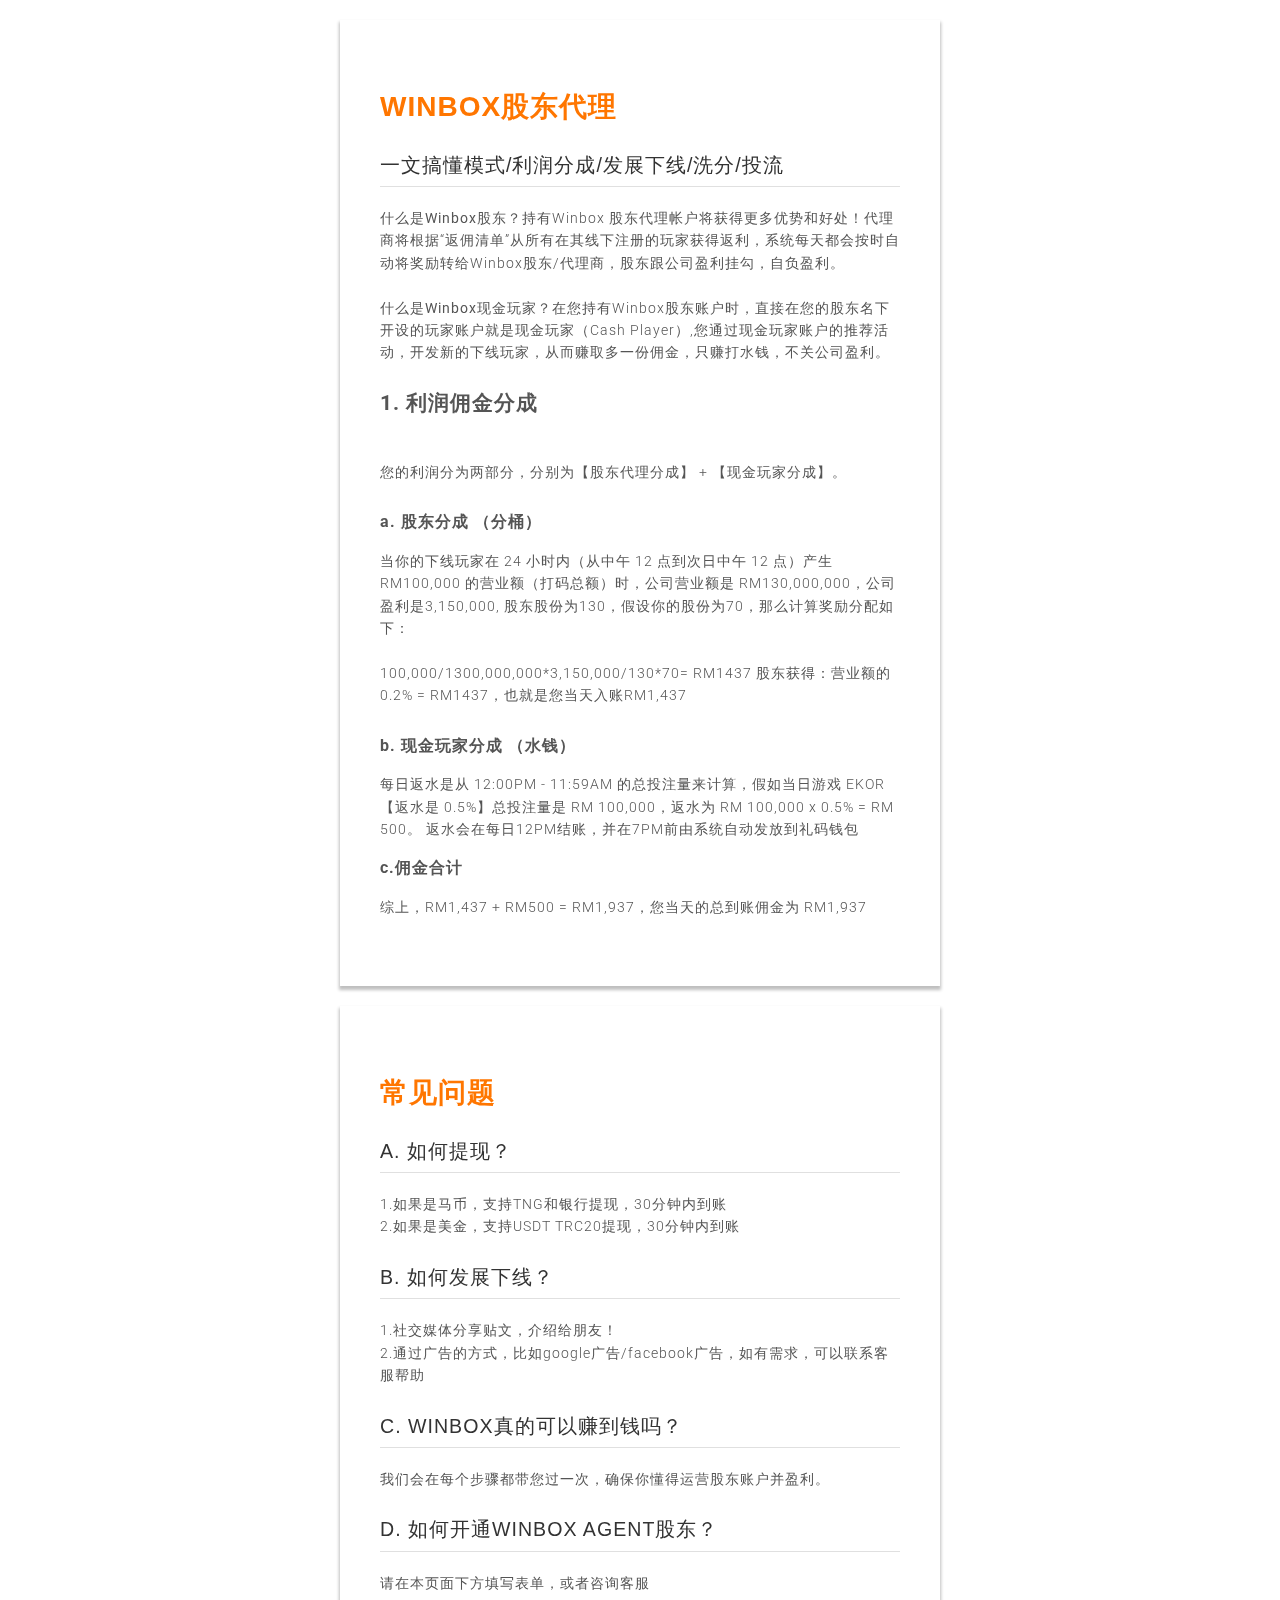
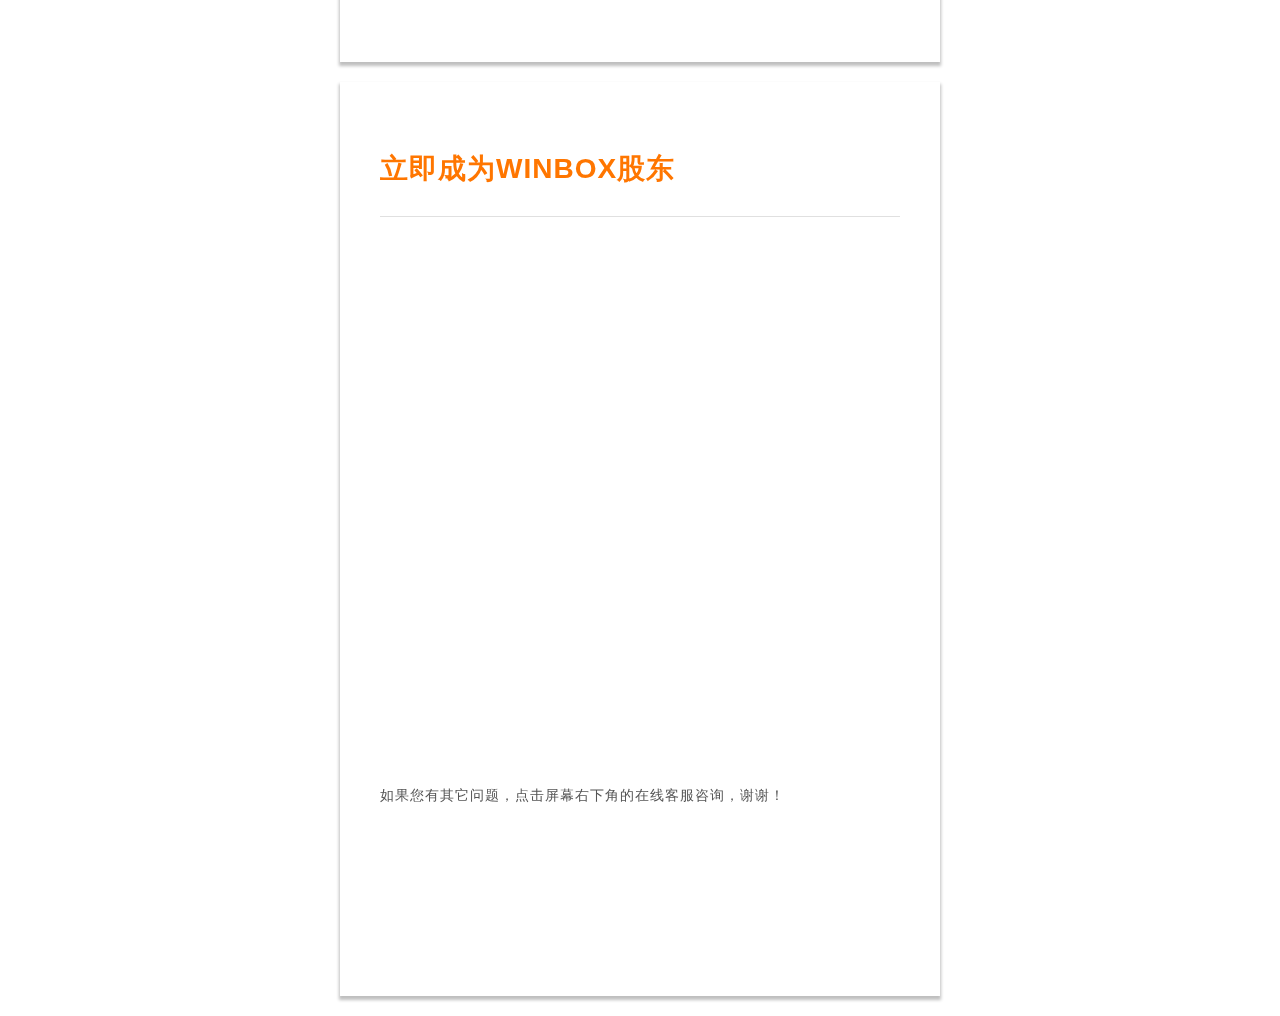
==== index.html @ f5911dde "Updated index.html with new changes" ====
<!DOCTYPE html>
<html>

<head>
    <meta charset="UTF-8" />
    <title>Winbox股东申请-2024</title>
    <link rel="stylesheet" type="text/css" href="/css/style.css">
    <link rel="stylesheet" type="text/css" href="https://fonts.googleapis.com/css2?family=DM+Serif+Display&amp;family=Poppins:wght@400;500;600;700&amp;display=swap">
    <script src="/js/main.js"></script>
    <script src="//cdnjs.cloudflare.com/ajax/libs/jquery/2.1.3/jquery.min.js"></script>
    <script src="https://unpkg.co/gsap@3/dist/gsap.min.js"></script>
    <!-- Chatra {literal} -->
<script>
    (function(d, w, c) {
        w.ChatraID = 'JzSBf6CKAsjkeyAHv';
        var s = d.createElement('script');
        w[c] = w[c] || function() {
            (w[c].q = w[c].q || []).push(arguments);
        };
        s.async = true;
        s.src = 'https://call.chatra.io/chatra.js';
        if (d.head) d.head.appendChild(s);
    })(document, window, 'Chatra');
</script>
<!-- /Chatra {/literal} -->
</head>

<body>
    <div class="background">
    </div>
    
    <article class="wrapper">
      <header>
        <h1 class="pageTitle">Winbox股东代理</h1>
        <h2 class="pageSubTitle">一文搞懂模式/利润分成/发展下线/洗分/投流</h2>
      </header>
      <section>
        <p><b>什么是Winbox股东？</b>持有Winbox 股东代理帐户将获得更多优势和好处！代理商将根据“返佣清单”从所有在其线下注册的玩家获得返利，系统每天都会按时自动将奖励转给Winbox股东/代理商，股东跟公司盈利挂勾，自负盈利。
            <br><br><b>什么是Winbox现金玩家？</b>在您持有Winbox股东账户时，直接在您的股东名下开设的玩家账户就是现金玩家（Cash Player）,您通过现金玩家账户的推荐活动，开发新的下线玩家，从而赚取多一份佣金，只赚打水钱，不关公司盈利。
    
       </p>
        <p>
            <h2>1. 利润佣金分成</h2><br>
            <p>您的利润分为两部分，分别为【股东代理分成】 + 【现金玩家分成】。</p>
            <h3>a. 股东分成 （分桶）</h3>
当你的下线玩家在 24 小时内（从中午 12 点到次日中午 12 点）产生 RM100,000 的营业额（打码总额）时，公司营业额是 RM130,000,000，公司盈利是3,150,000, 股东股份为130，假设你的股份为70，那么计算奖励分配如下：<br>
<br> 100,000/1300,000,000*3,150,000/130*70= RM1437
股东获得：营业额的 0.2% = RM1437，也就是您当天入账RM1,437

        </p>
        <h3>b. 现金玩家分成 （水钱）</h3>
        每日返水是从 12:00PM - 11:59AM 的总投注量来计算，假如当日游戏 EKOR 【返水是 0.5%】总投注量是 RM 100,000，返水为 RM 100,000 x 0.5% = RM 500。
返水会在每日12PM结账，并在7PM前由系统自动发放到礼码钱包
        <br>
        <h3>c.佣金合计</h3>综上，RM1,437 + RM500 = RM1,937，您当天的总到账佣金为 RM1,937
        
                </p>
      </section>
    </article>
    
    <article class="wrapper">
      <header>
        <h1 class="pageTitle">常见问题</h1>
        <h2 class="pageSubTitle">a. 如何提现？</h2>
      </header>
      <section>
        <p>1.如果是马币，支持TNG和银行提现，30分钟内到账<br>
        2.如果是美金，支持USDT TRC20提现，30分钟内到账</p>    
      </section>
      <header>
        <h2 class="pageSubTitle">b. 如何发展下线？</h2>
      </header>
      <section>
        <p>1.社交媒体分享贴文，介绍给朋友！<br>
        2.通过广告的方式，比如google广告/facebook广告，如有需求，可以联系客服帮助</p>    
      </section>
      <header>
        <h2 class="pageSubTitle">c. Winbox真的可以赚到钱吗？</h2>
      </header>
      <section>
        <p>我们会在每个步骤都带您过一次，确保你懂得运营股东账户并盈利。</p>    
      </section>
      <header>
        <h2 class="pageSubTitle">d. 如何开通winbox agent股东？</h2>
      </header>
      <section>
        <p>请在本页面下方填写表单，或者咨询客服</p>    
      </section>
    </article>
    
    <article class="wrapper">
      <header>
        <h1 class="pageTitle">立即成为Winbox股东</h1>
      </header>
      <section>
        <iframe src="https://www.cognitoforms.com/f/-huBRQGx9E-9-BEMnF3NDg/1" style="border:0;width:100%;" height="591"></iframe>
<script src="https://www.cognitoforms.com/f/iframe.js"></script>
      </section>
      <div class="cover-up">如果您有其它问题，点击屏幕右下角的在线客服咨询，谢谢！</div>
    </article>
</body>

</html>
---- css/style.css ----
@import url(https://fonts.googleapis.com/css?family=Roboto:400,100,300,500,700,900);
@import url(https://fonts.googleapis.com/css?family=Titillium+Web:400,600,700,300,200);

body {
  font-family: 'Roboto', sans-serif;
  font-size: 14px;
  letter-spacing: 1px;
  line-height: 1.6em;
  font-weight: 300;
  color: #555;
}

h2{
    margin-bottom: 10px !important;
}
p {
  margin-bottom: 2em;
}

header {
  border-bottom: solid 1px #e0e0e0;
  margin: 0 0 20px 0;
}

.pageTitle,
.pageSubTitle {
  font-family: 'Titillium', sans-serif;
  text-transform: uppercase;
  color: #333;
}

.pageTitle {
  color: #FF7600;
}


.pageTitle {
  font-size: 2em;
  font-weight: 700;
  line-height: 2em;
}

.pageSubTitle {
  margin-bottom: 1em;
  font-size: 1.4em;
  font-weight: 300;
}

.background {
  background: 
    url("http://img.talkandroid.com/uploads/2013/03/htc-sense-5-wallpaper-3.jpg")
    repeat;
  background-size: 100% auto;
  position: fixed;
  width: 100%;
  height: 300%;
  top: 0;
  left: 0;
  z-index: -1
}

.wrapper {
  width: 520px;
  padding: 40px;
  margin: 20px auto;
  background: #fff;
  box-shadow:  0px 3px 3px 1px rgba(0, 0, 0, 0.25);
}

.wrapper img {
    width: 100%;
    height: auto; /* 保持图片的纵横比 */
  }


.slogan {
  position: fixed;
  display: block;
  top: 700px;
  width: 100%;
  padding: 20px 0;
  text-align: center;
  background: #222;
}

.sloganTitle {
  font-size: 70px;
  font-weight: 700;
  line-height: 80px;
  color: #fff;
  
  text-shadow: 0px 2px 1px rgba(0, 0, 0, 0.25);
}

.cover-up{
  position: relative;
  top: -100px;
  width: 100%;
  background: #fff;
  padding:50px 0;
}
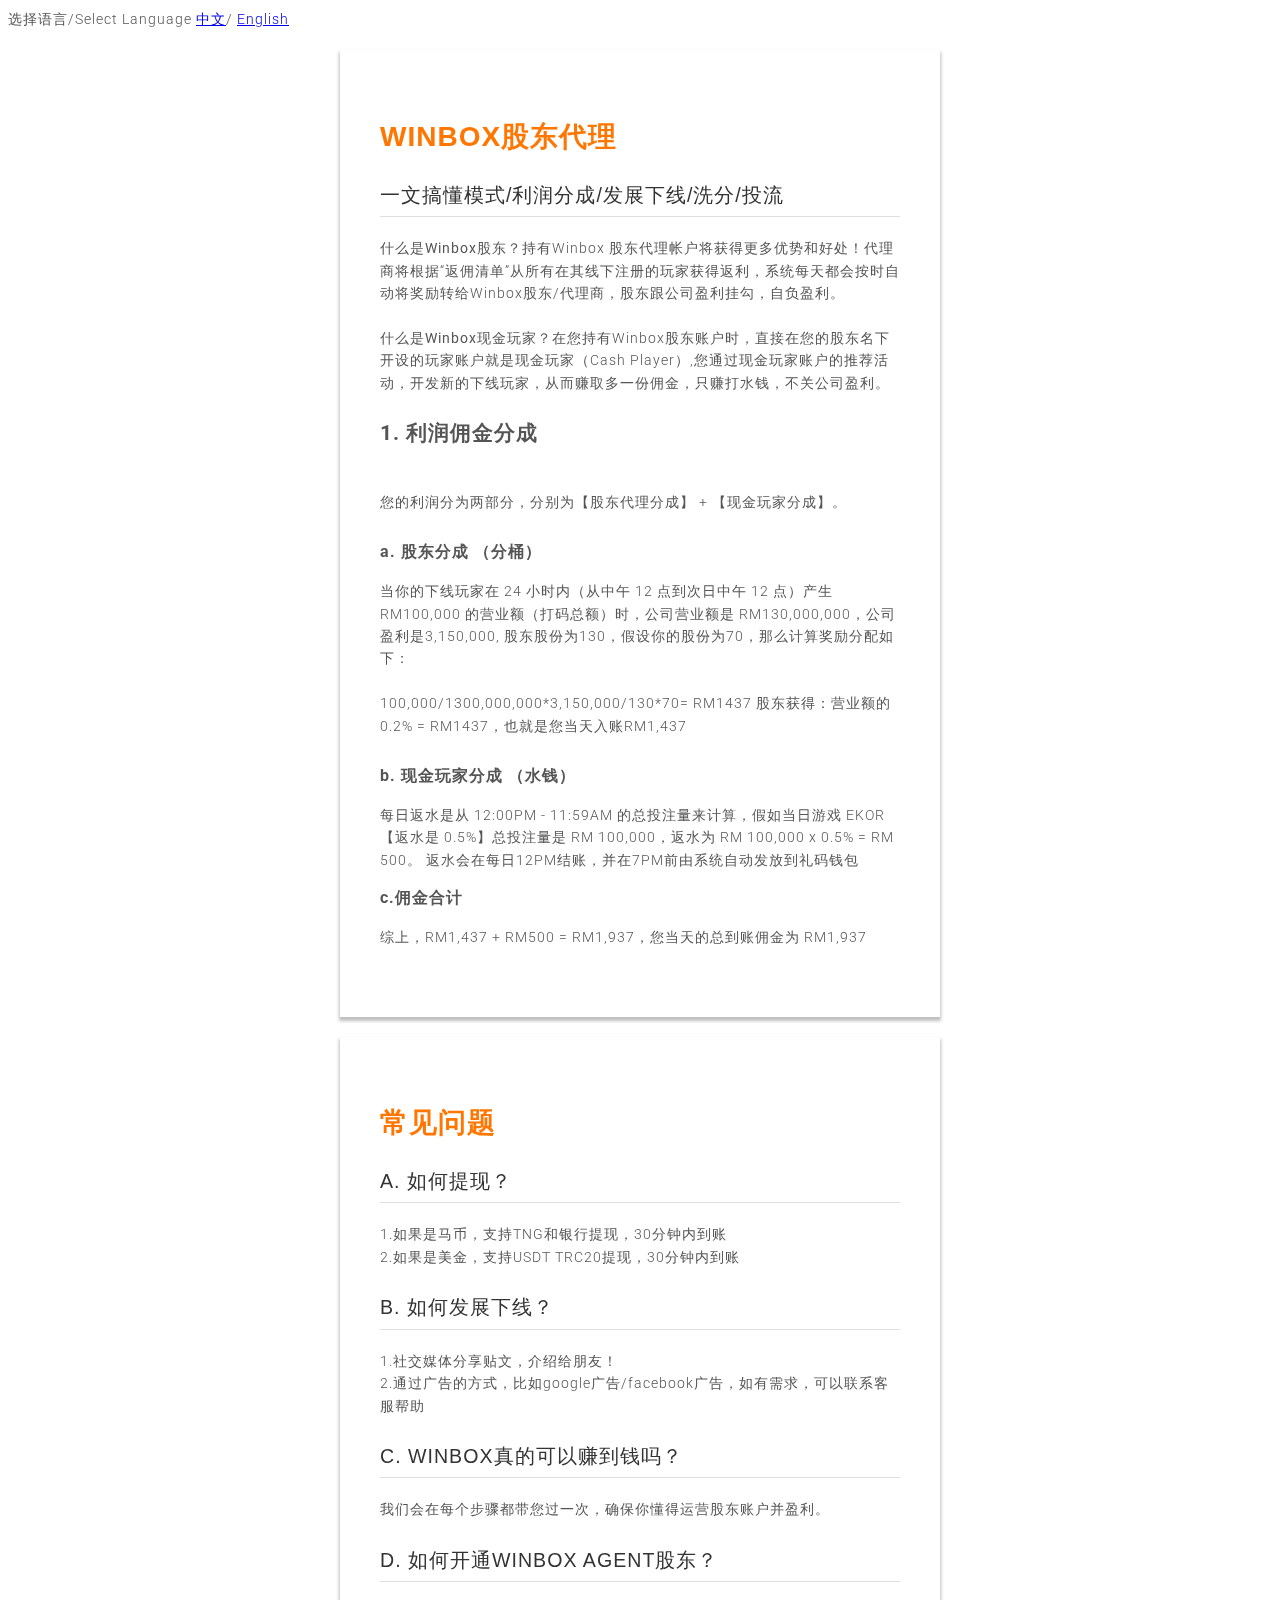
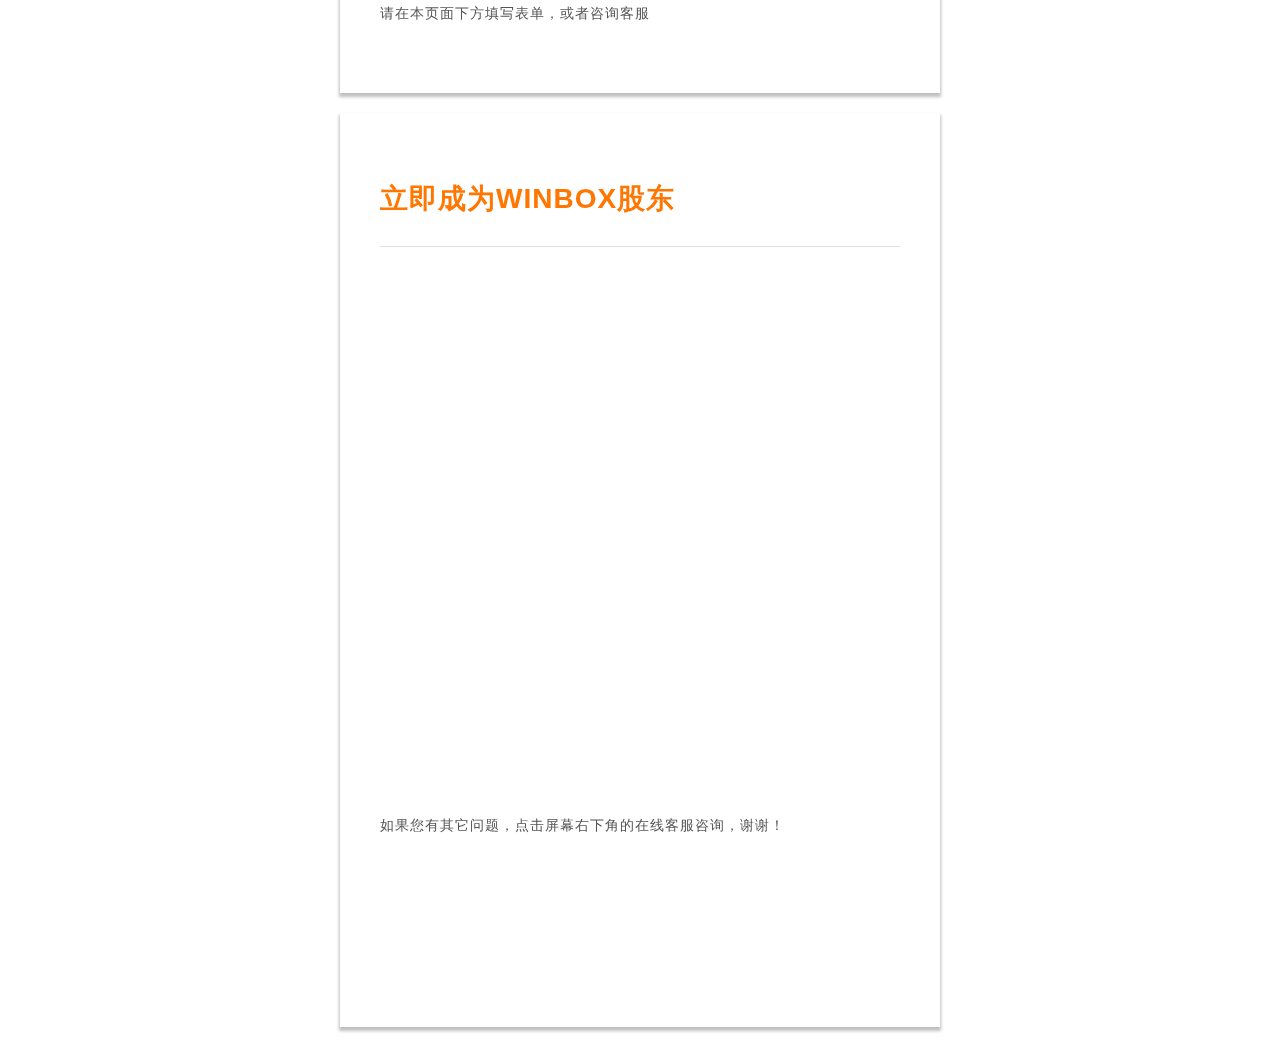
==== commit 8e209405: "en" ====
--- a/index.html
+++ b/index.html
@@ -3,7 +3,7 @@
 
 <head>
     <meta charset="UTF-8" />
-    <title>Winbox股东申请-2024</title>
+    <title>Winbox股东在线申请</title>
     <link rel="stylesheet" type="text/css" href="/css/style.css">
     <link rel="stylesheet" type="text/css" href="https://fonts.googleapis.com/css2?family=DM+Serif+Display&amp;family=Poppins:wght@400;500;600;700&amp;display=swap">
     <script src="/js/main.js"></script>
@@ -26,6 +26,9 @@
 </head>
 
 <body>
+  <nav>
+    选择语言/Select Language <a href="/">中文</a>/ <a href="/en">English</a>
+   </nav>
     <div class="background">
     </div>
     
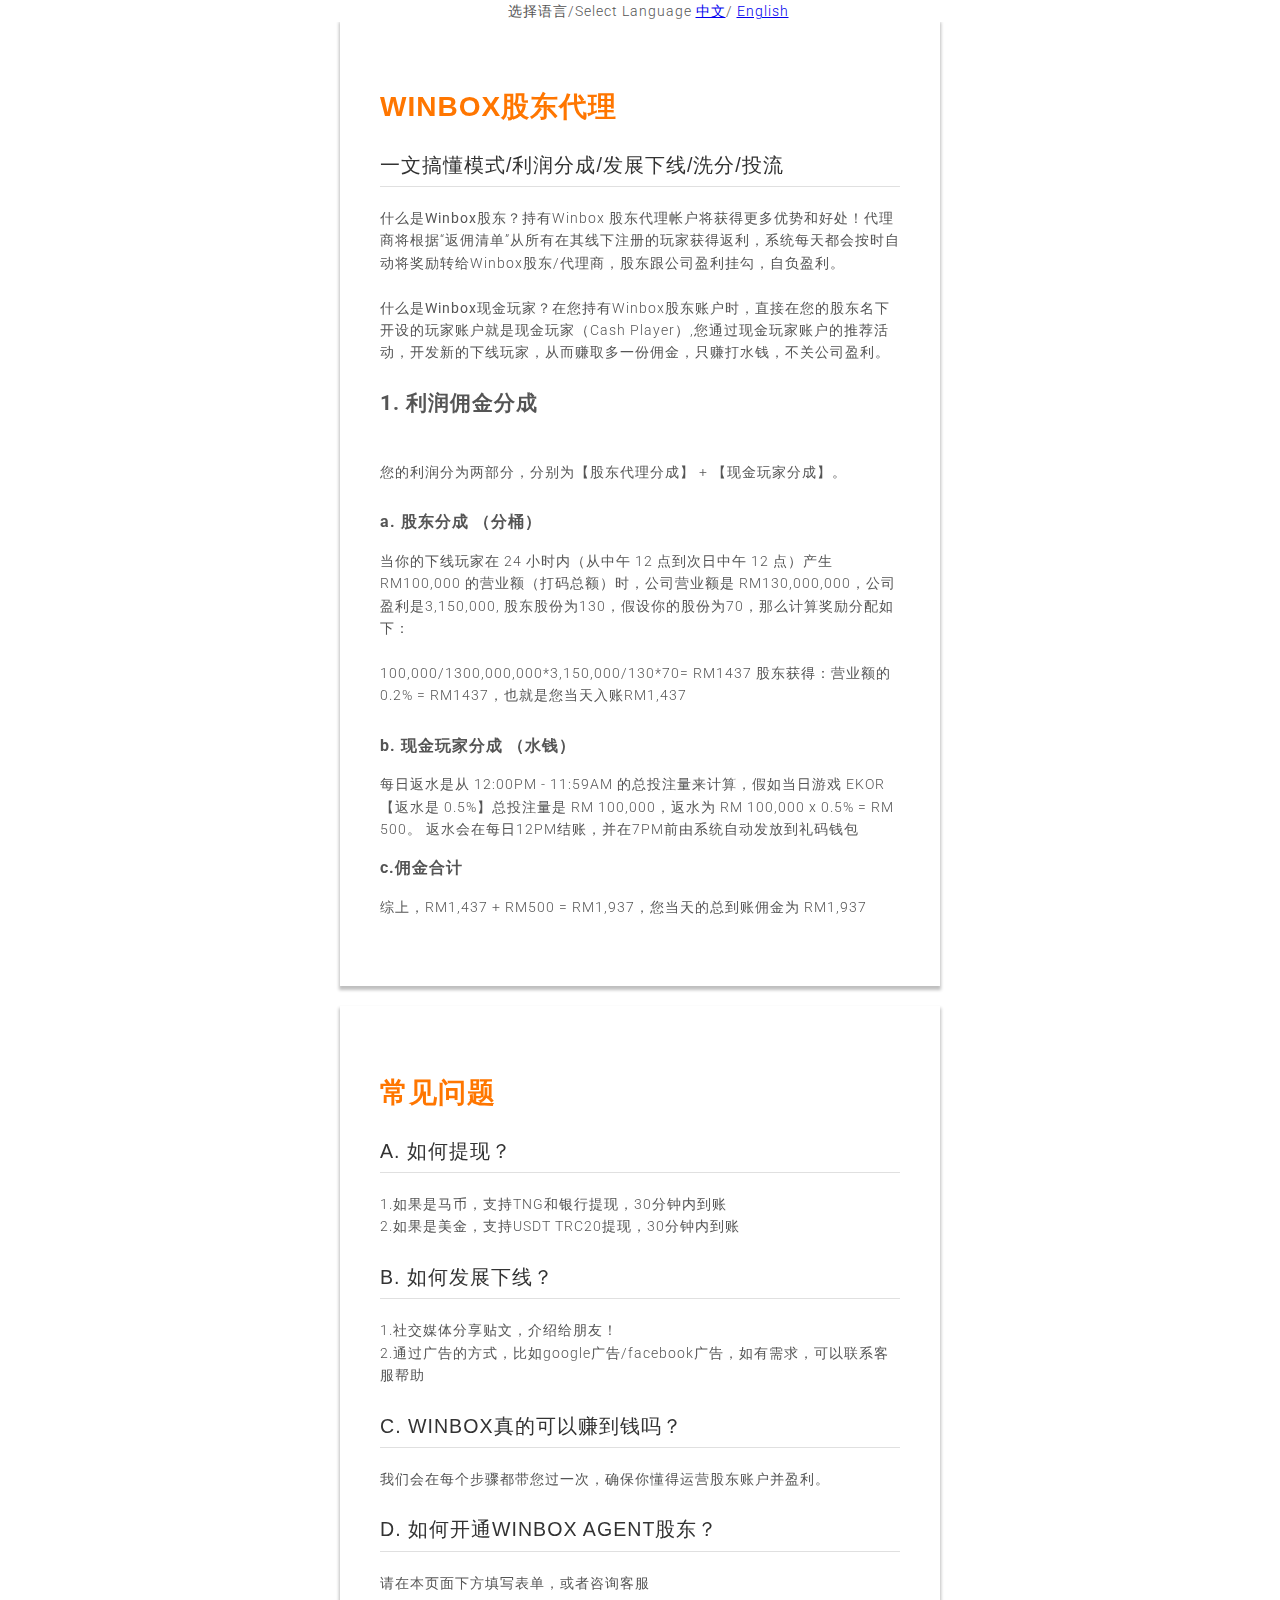
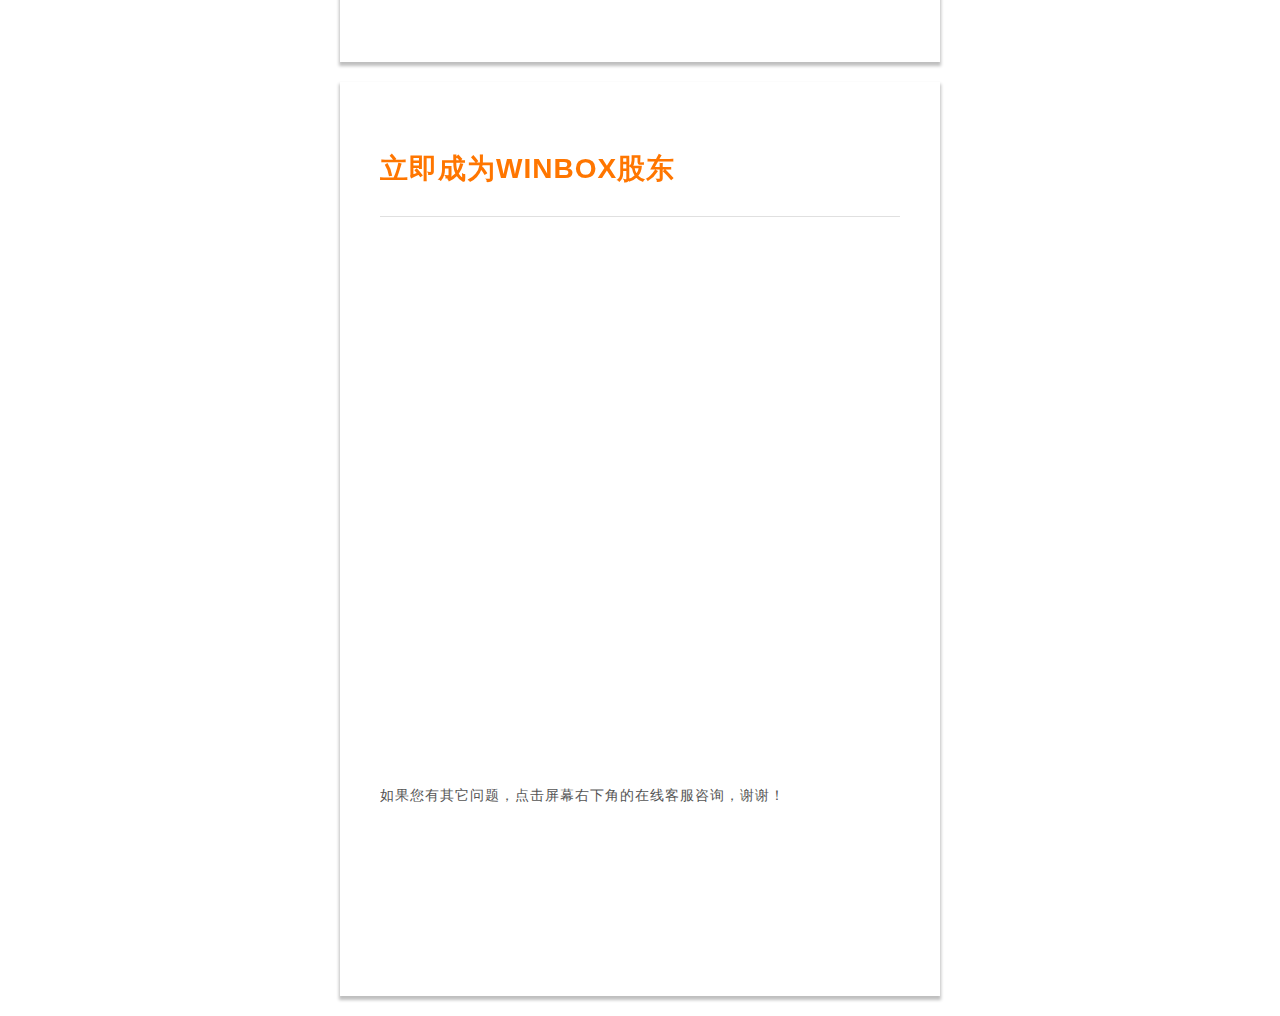
==== commit 7ba79bcf: "aaa" ====
--- a/index.html
+++ b/index.html
@@ -7,8 +7,7 @@
     <link rel="stylesheet" type="text/css" href="/css/style.css">
     <link rel="stylesheet" type="text/css" href="https://fonts.googleapis.com/css2?family=DM+Serif+Display&amp;family=Poppins:wght@400;500;600;700&amp;display=swap">
     <script src="/js/main.js"></script>
-    <script src="//cdnjs.cloudflare.com/ajax/libs/jquery/2.1.3/jquery.min.js"></script>
-    <script src="https://unpkg.co/gsap@3/dist/gsap.min.js"></script>
+
     <!-- Chatra {literal} -->
 <script>
     (function(d, w, c) {
--- a/css/style.css
+++ b/css/style.css
@@ -98,4 +98,65 @@
   width: 100%;
   background: #fff;
   padding:50px 0;
-}+}
+
+nav { 
+  background: #fff;
+  width: 100%;
+  text-align: center;
+  position: fixed;
+  top: 0;
+}
+
+nav a.current {
+  color: #0540ff !important; /* 文本颜色变为白色 */
+  font-weight: 800 !important; /* 加粗文本 */
+}
+
+
+/* 手机端样式 */
+@media screen and (max-width: 500px) {
+  .wrapper {
+      max-width: 480px !important;
+      padding: 10px 5px;
+      margin:0;
+  }
+
+  nav {
+      text-align: center;
+     
+  }
+
+  nav a {
+      
+      background: #fff;
+      width: 100%;
+      text-align: center;
+      font-size: 16px;
+      padding: 10px 0;
+      border-bottom: 1px solid #ddd;
+  }
+
+  .pageTitle {
+      font-size: 1.5em;
+      
+  }
+
+  .pageSubTitle {
+      font-size: 1.2em;
+     
+  }
+
+  p, h2, h3 {
+      font-size: 1em;
+  }
+
+  iframe {
+      width: 100%;
+  }
+
+  .cover-up {
+      text-align: center;
+      padding: 10px;
+  }
+}
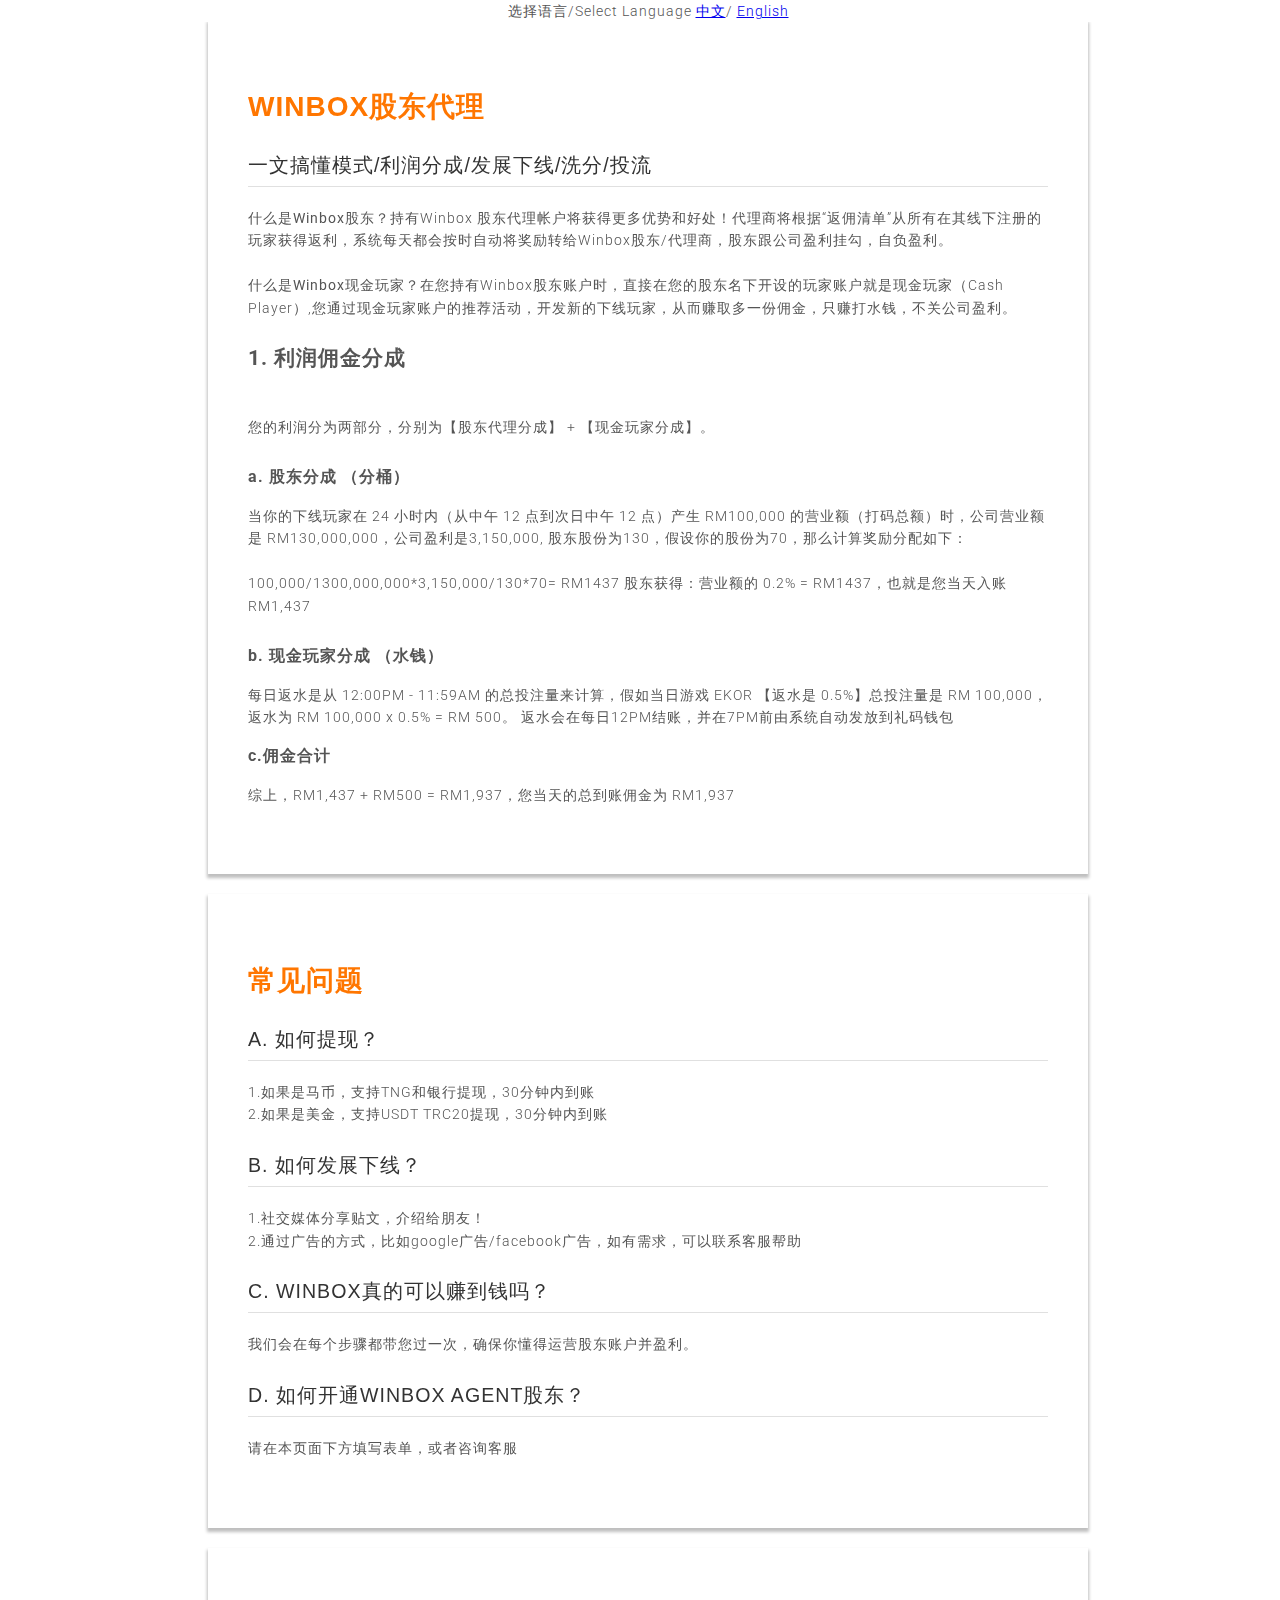
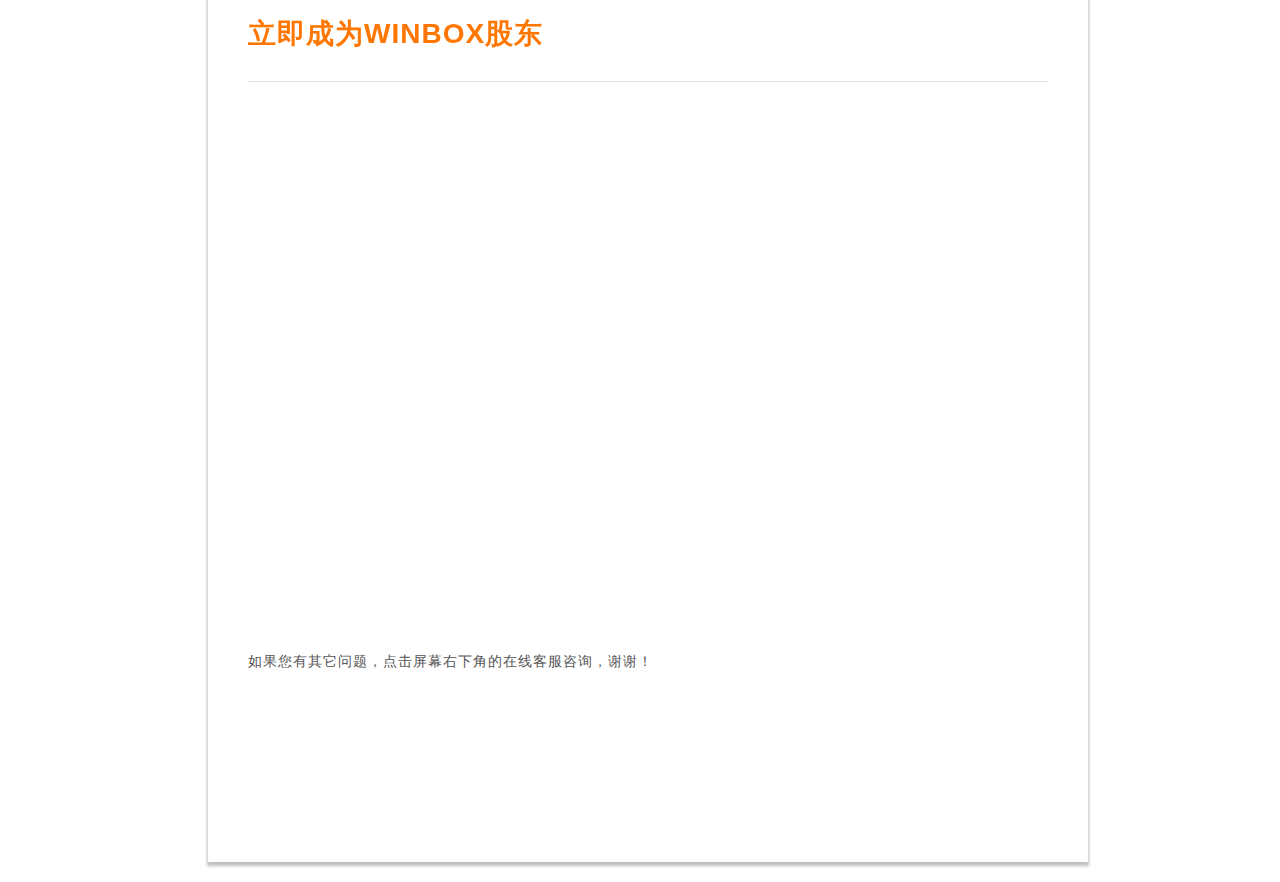
==== commit 1f052750: "000" ====
--- a/index.html
+++ b/index.html
@@ -5,8 +5,6 @@
     <meta charset="UTF-8" />
     <title>Winbox股东在线申请</title>
     <link rel="stylesheet" type="text/css" href="/css/style.css">
-    <link rel="stylesheet" type="text/css" href="https://fonts.googleapis.com/css2?family=DM+Serif+Display&amp;family=Poppins:wght@400;500;600;700&amp;display=swap">
-    <script src="/js/main.js"></script>
 
     <!-- Chatra {literal} -->
 <script>
--- a/css/style.css
+++ b/css/style.css
@@ -8,6 +8,7 @@
   line-height: 1.6em;
   font-weight: 300;
   color: #555;
+  width: 100%;
 }
 
 h2{
@@ -60,7 +61,7 @@
 }
 
 .wrapper {
-  width: 520px;
+  width: 800px;
   padding: 40px;
   margin: 20px auto;
   background: #fff;
@@ -117,9 +118,9 @@
 /* 手机端样式 */
 @media screen and (max-width: 500px) {
   .wrapper {
-      max-width: 480px !important;
+      width: 480px !important;
       padding: 10px 5px;
-      margin:0;
+      margin:10px 5px;
   }
 
   nav {
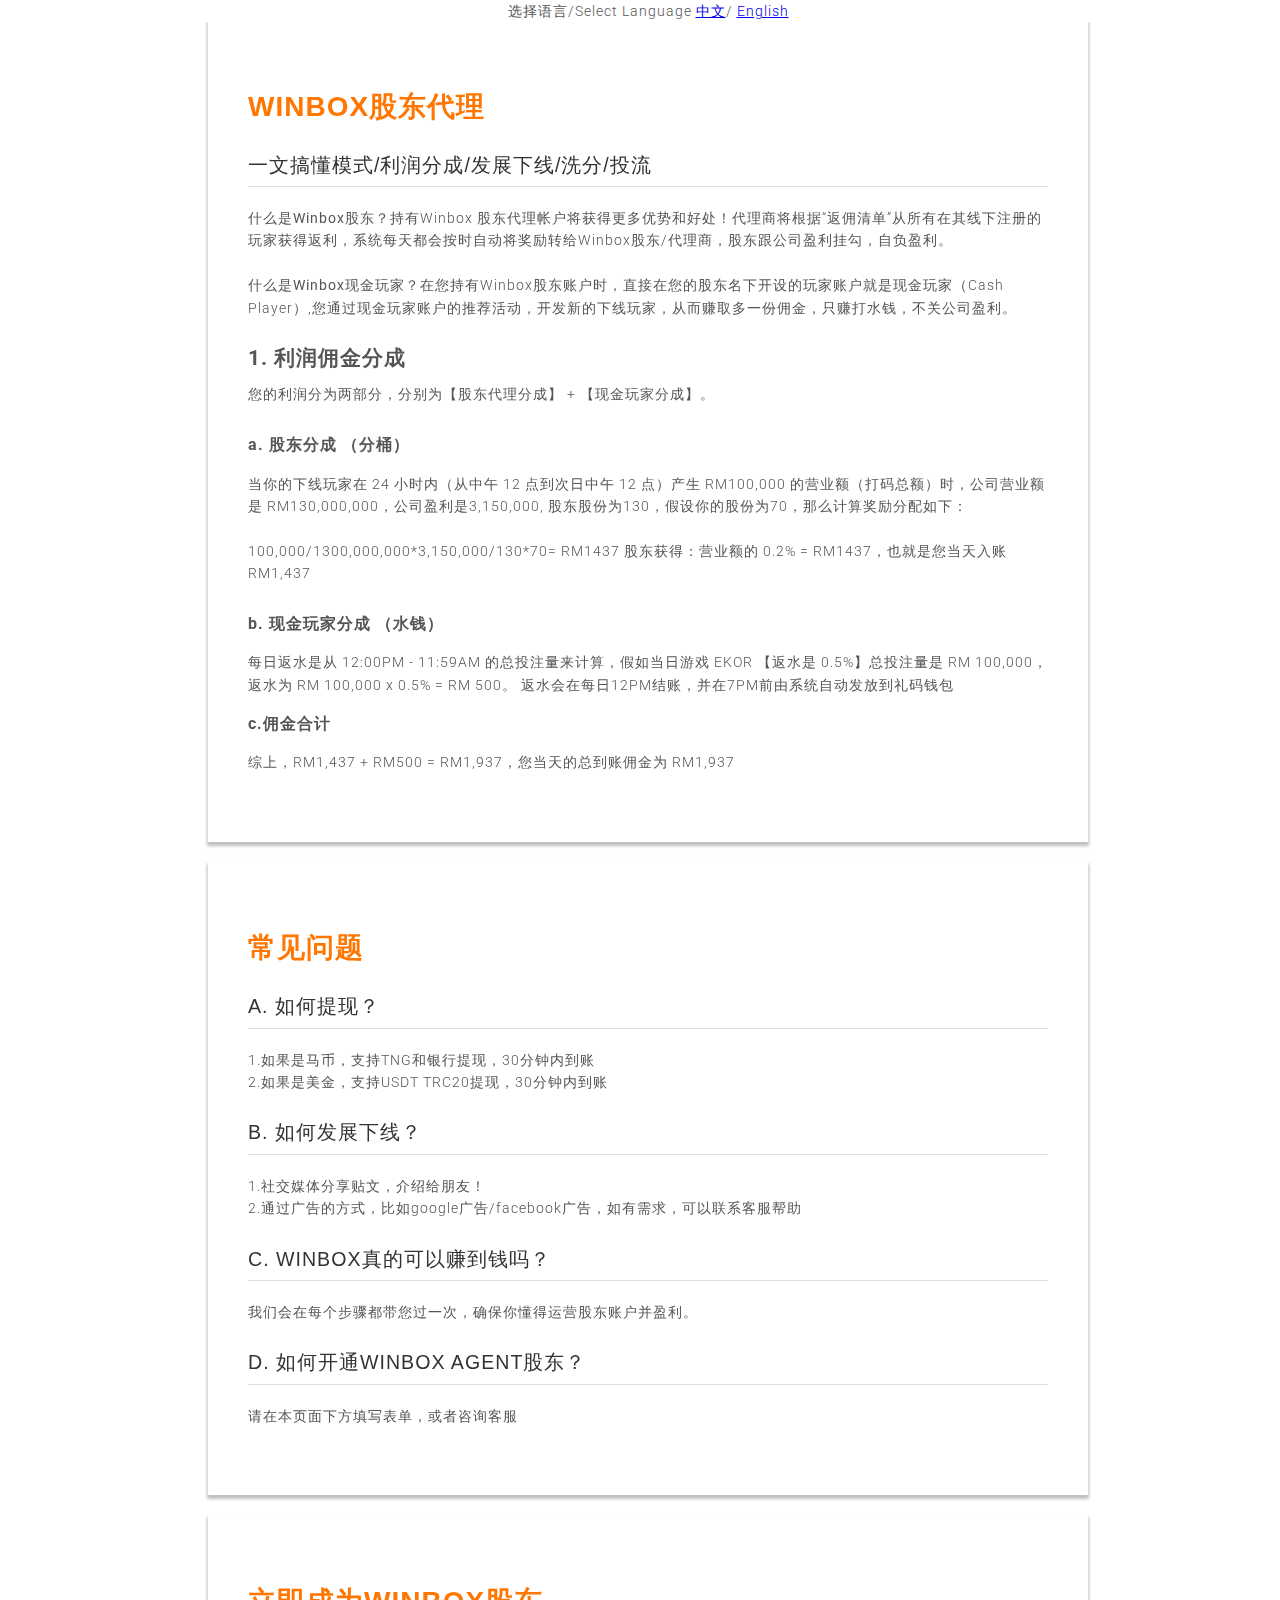
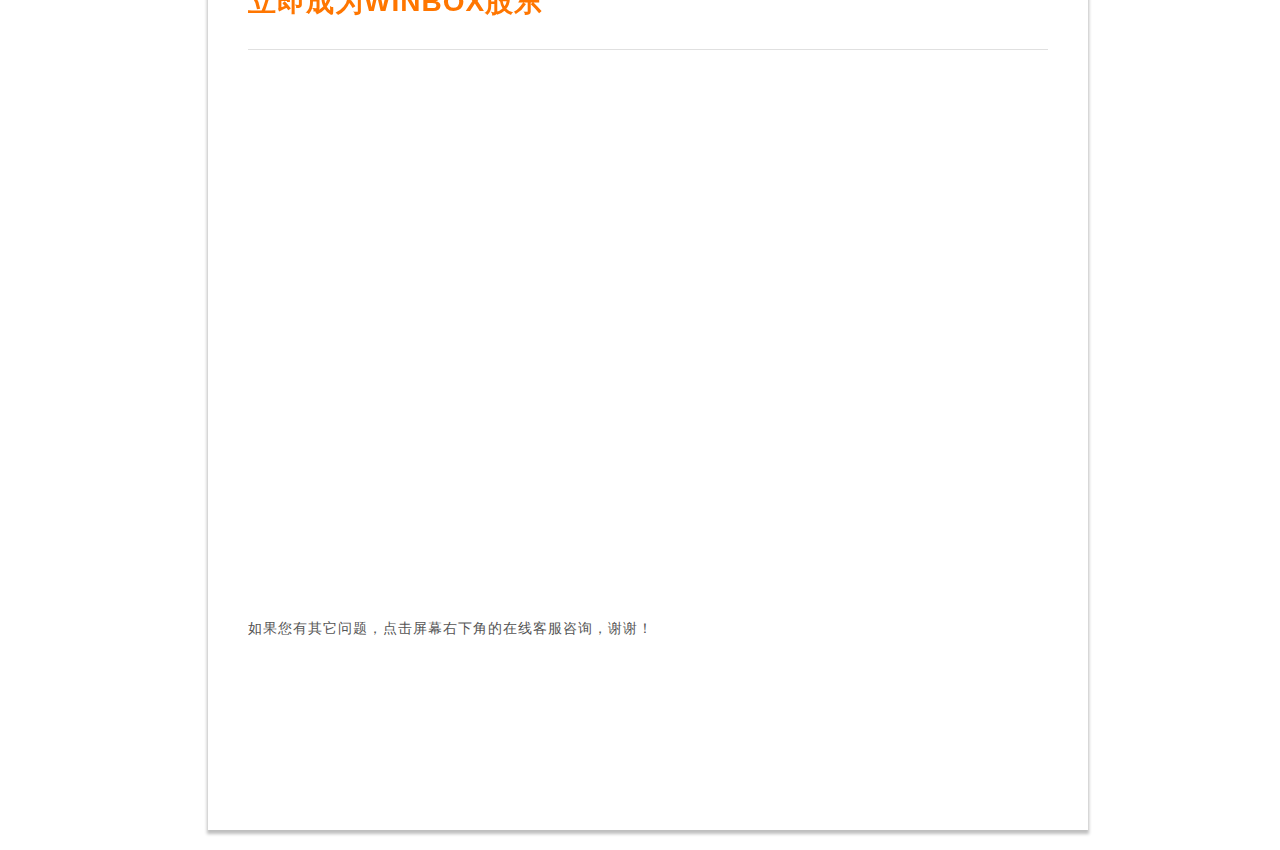
==== commit e8877b17: "ddd" ====
--- a/index.html
+++ b/index.html
@@ -2,7 +2,8 @@
 <html>
 
 <head>
-    <meta charset="UTF-8" />
+  <meta charset="UTF-8" />
+  <meta name="viewport" content="width=device-width, initial-scale=1.0">
     <title>Winbox股东在线申请</title>
     <link rel="stylesheet" type="text/css" href="/css/style.css">
 
@@ -40,7 +41,7 @@
     
        </p>
         <p>
-            <h2>1. 利润佣金分成</h2><br>
+            <h2>1. 利润佣金分成</h2>
             <p>您的利润分为两部分，分别为【股东代理分成】 + 【现金玩家分成】。</p>
             <h3>a. 股东分成 （分桶）</h3>
 当你的下线玩家在 24 小时内（从中午 12 点到次日中午 12 点）产生 RM100,000 的营业额（打码总额）时，公司营业额是 RM130,000,000，公司盈利是3,150,000, 股东股份为130，假设你的股份为70，那么计算奖励分配如下：<br>
--- a/css/style.css
+++ b/css/style.css
@@ -125,17 +125,9 @@
 
   nav {
       text-align: center;
-     
-  }
-
-  nav a {
-      
-      background: #fff;
-      width: 100%;
-      text-align: center;
       font-size: 16px;
       padding: 10px 0;
-      border-bottom: 1px solid #ddd;
+     
   }
 
   .pageTitle {
@@ -148,9 +140,6 @@
      
   }
 
-  p, h2, h3 {
-      font-size: 1em;
-  }
 
   iframe {
       width: 100%;
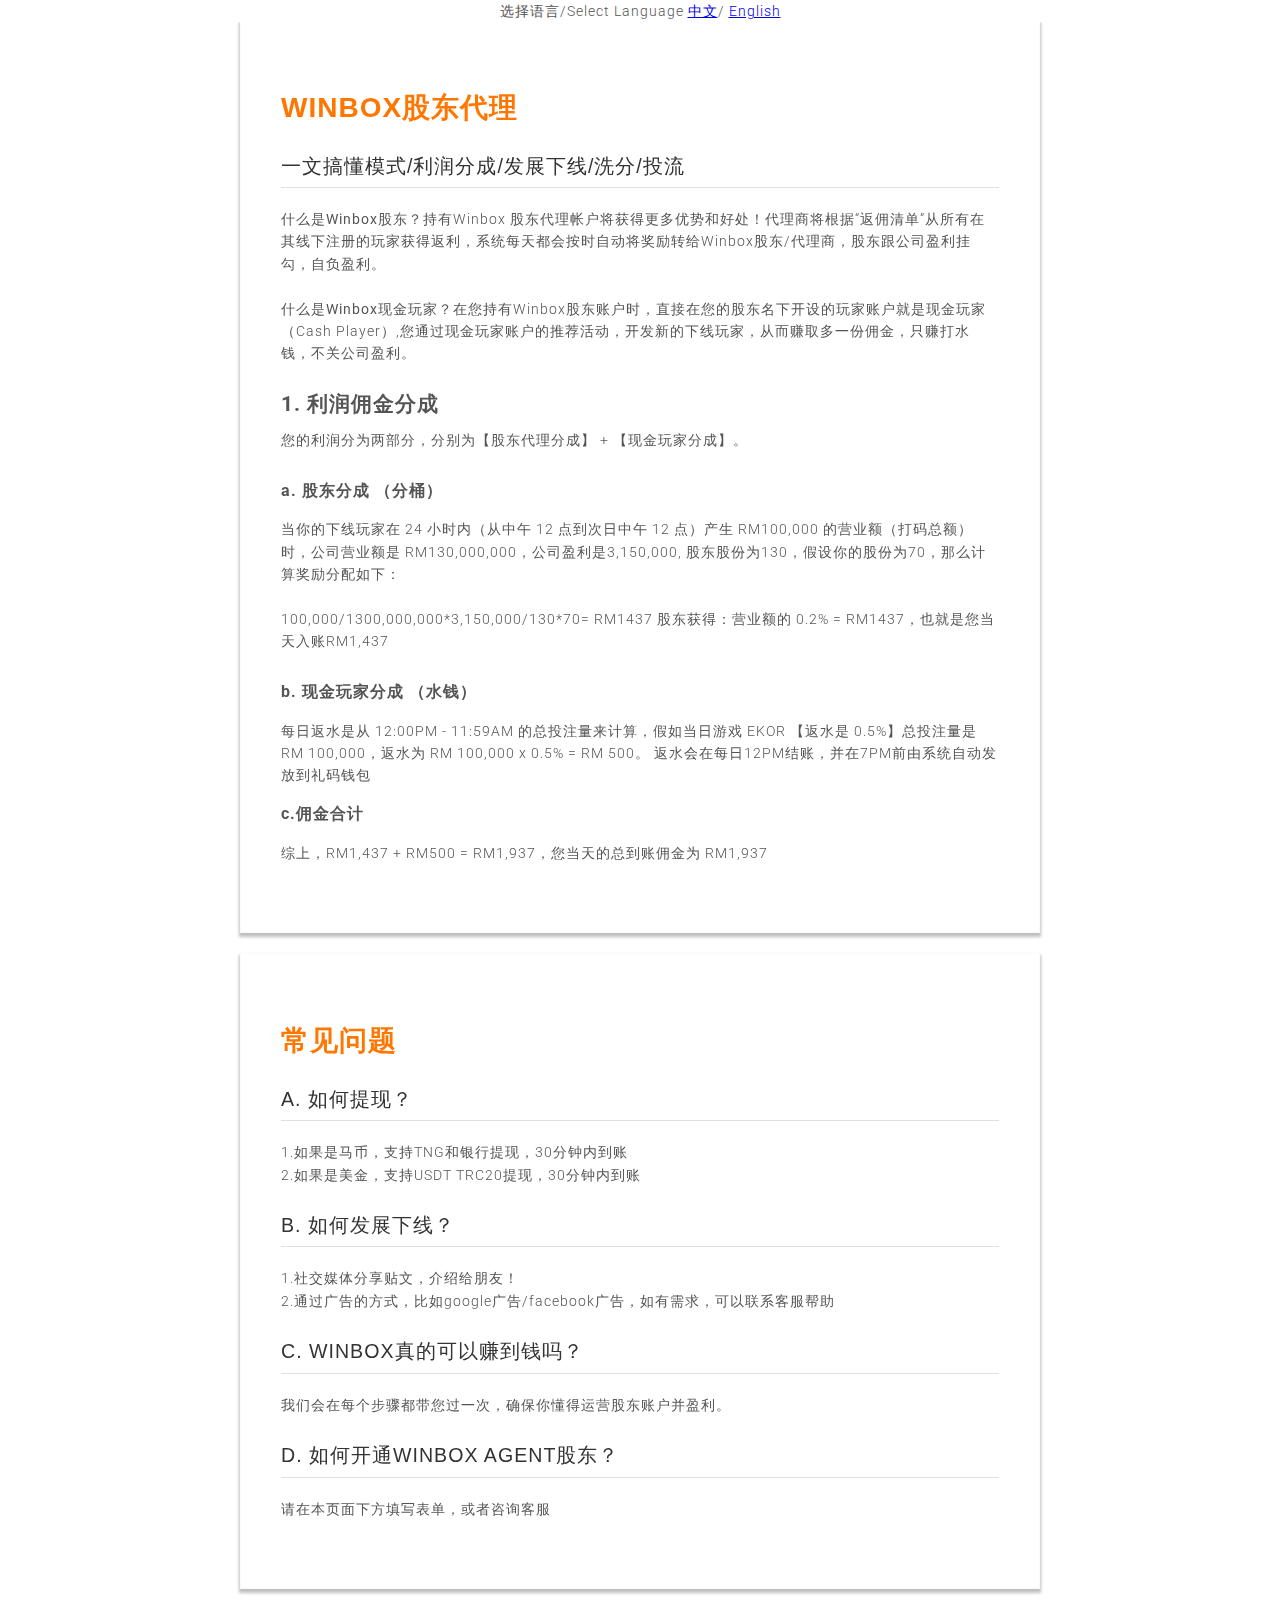
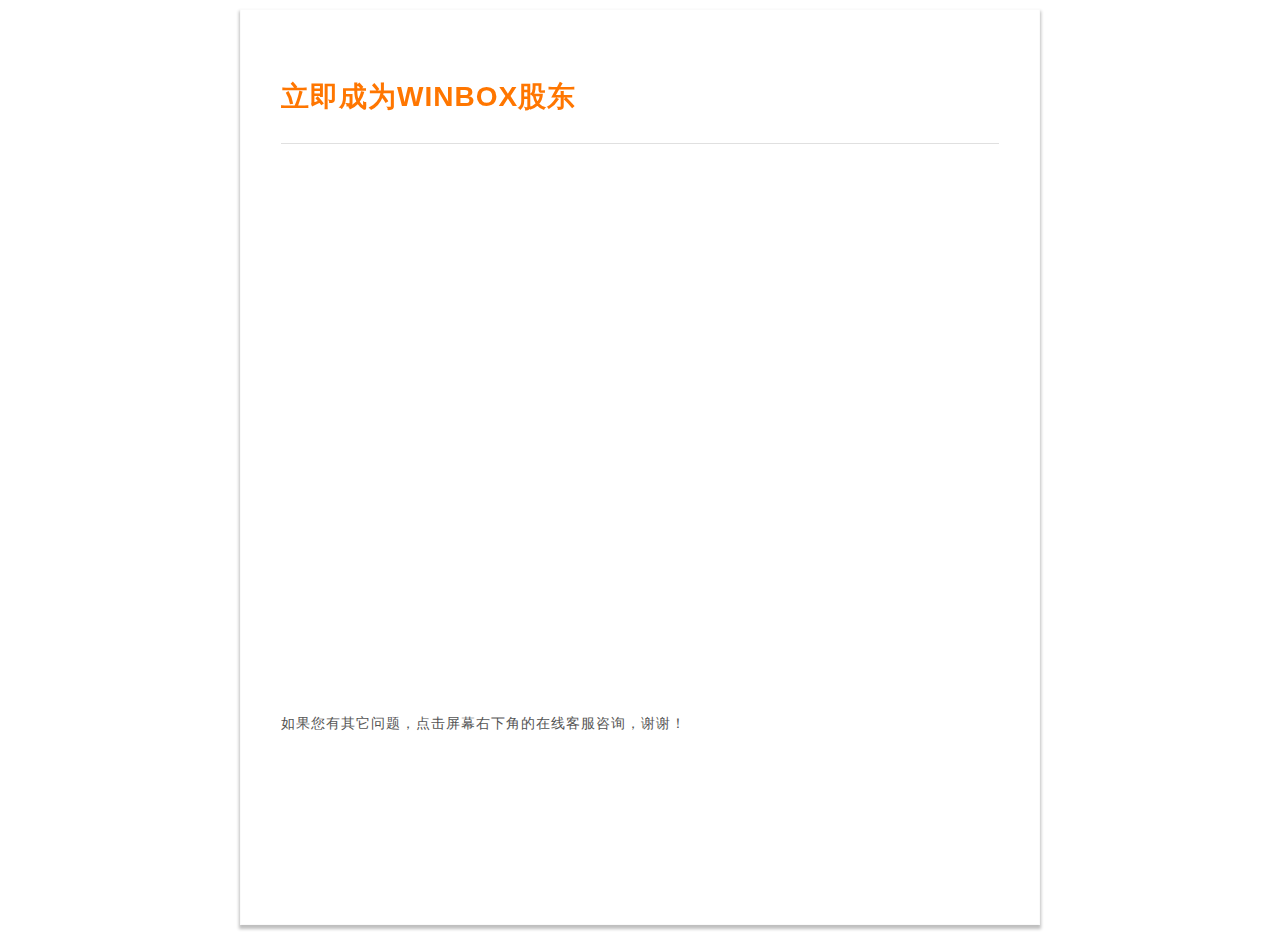
==== commit 0c6dffed: "333" ====
--- a/index.html
+++ b/index.html
@@ -100,5 +100,4 @@
       <div class="cover-up">如果您有其它问题，点击屏幕右下角的在线客服咨询，谢谢！</div>
     </article>
 </body>
-
 </html>--- a/css/style.css
+++ b/css/style.css
@@ -9,11 +9,15 @@
   font-weight: 300;
   color: #555;
   width: 100%;
+  margin: 0;
+  padding: 0;
+  overflow-x: hidden; /* 防止页面溢出 */
 }
 
-h2{
-    margin-bottom: 10px !important;
+h2 {
+  margin-bottom: 10px !important;
 }
+
 p {
   margin-bottom: 2em;
 }
@@ -32,10 +36,6 @@
 
 .pageTitle {
   color: #FF7600;
-}
-
-
-.pageTitle {
   font-size: 2em;
   font-weight: 700;
   line-height: 2em;
@@ -48,31 +48,31 @@
 }
 
 .background {
-  background: 
-    url("http://img.talkandroid.com/uploads/2013/03/htc-sense-5-wallpaper-3.jpg")
-    repeat;
+  background: url("http://img.talkandroid.com/uploads/2013/03/htc-sense-5-wallpaper-3.jpg") repeat;
   background-size: 100% auto;
   position: fixed;
   width: 100%;
   height: 300%;
   top: 0;
   left: 0;
-  z-index: -1
+  z-index: -1;
 }
 
 .wrapper {
-  width: 800px;
+  width: 80%; /* 默认宽度 */
+  max-width: 800px; /* 设置最大宽度 */
   padding: 40px;
   margin: 20px auto;
   background: #fff;
-  box-shadow:  0px 3px 3px 1px rgba(0, 0, 0, 0.25);
+  box-shadow: 0px 3px 3px 1px rgba(0, 0, 0, 0.25);
+  box-sizing: border-box; /* 确保padding和border不会导致宽度溢出 */
+  border: 1px solid #fafafa;
 }
 
 .wrapper img {
-    width: 100%;
-    height: auto; /* 保持图片的纵横比 */
-  }
-
+  width: 100%;
+  height: auto; /* 保持图片的纵横比 */
+}
 
 .slogan {
   position: fixed;
@@ -89,19 +89,18 @@
   font-weight: 700;
   line-height: 80px;
   color: #fff;
-  
   text-shadow: 0px 2px 1px rgba(0, 0, 0, 0.25);
 }
 
-.cover-up{
+.cover-up {
   position: relative;
   top: -100px;
   width: 100%;
   background: #fff;
-  padding:50px 0;
+  padding: 50px 0;
 }
 
-nav { 
+nav {
   background: #fff;
   width: 100%;
   text-align: center;
@@ -110,43 +109,36 @@
 }
 
 nav a.current {
-  color: #0540ff !important; /* 文本颜色变为白色 */
+  color: #0540ff !important; /* 文本颜色变为蓝色 */
   font-weight: 800 !important; /* 加粗文本 */
 }
-
 
 /* 手机端样式 */
 @media screen and (max-width: 500px) {
   .wrapper {
-      width: 480px !important;
-      padding: 10px 5px;
-      margin:10px 5px;
+    width: 96%; /* 设置为100%宽度 */
+    max-width: none; /* 移除最大宽度限制 */
+    padding: 10px 15px;
+    margin:15% 2%;
   }
 
   nav {
-      text-align: center;
-      font-size: 16px;
-      padding: 10px 0;
-     
+    text-align: center;
+    font-size: 16px;
+    padding: 10px 0;
   }
 
   .pageTitle {
-      font-size: 1.5em;
-      
+    font-size: 1.5em;
   }
 
   .pageSubTitle {
-      font-size: 1.2em;
-     
+    font-size: 1.2em;
+  }
+
+  iframe {
+    width: 100%;
   }
 
 
-  iframe {
-      width: 100%;
-  }
-
-  .cover-up {
-      text-align: center;
-      padding: 10px;
-  }
 }
